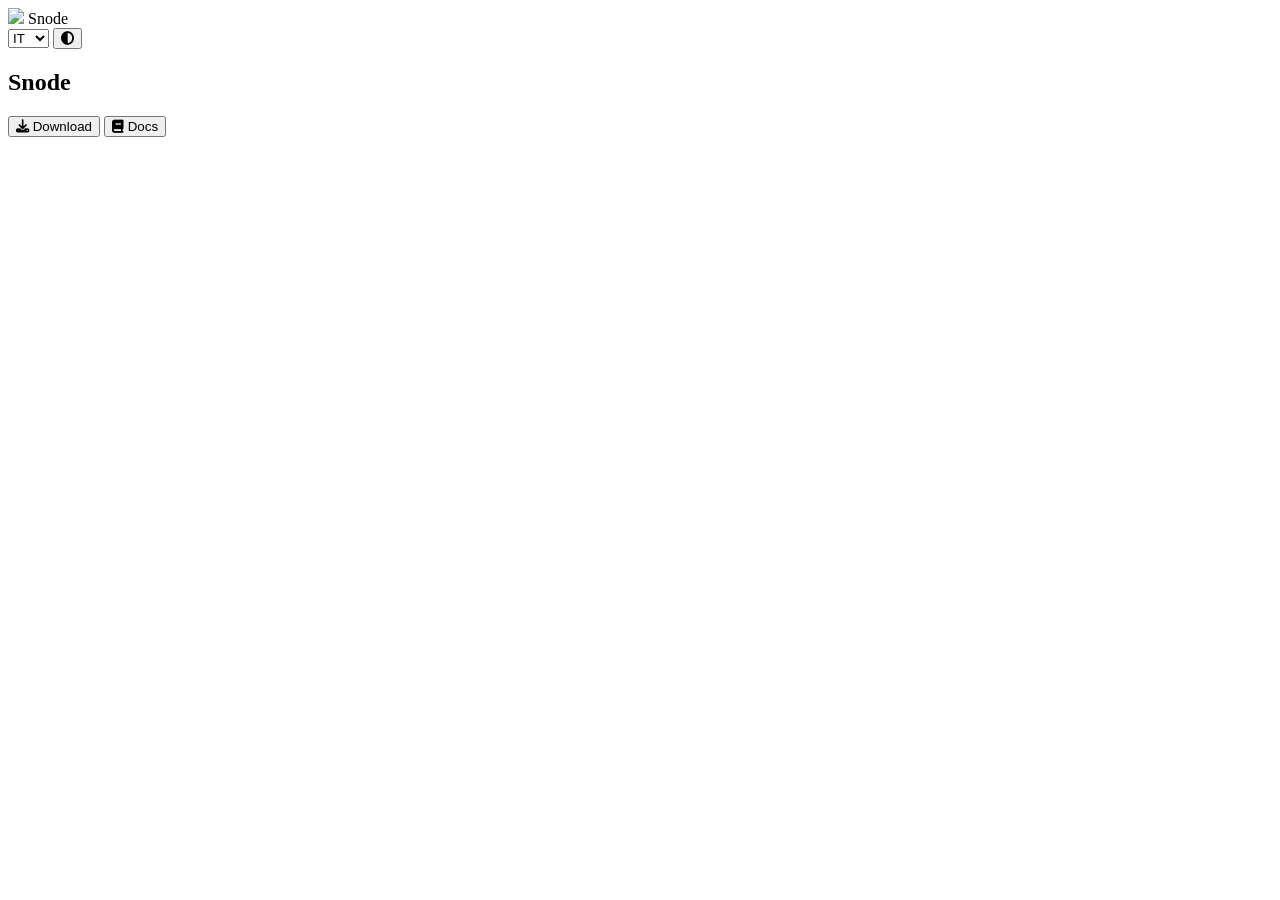
==== index.html @ 2f41908b "Create index.html" ====
<!DOCTYPE html>
<html lang="it">
<head>
  <meta charset="UTF-8" />
  <meta name="viewport" content="width=device-width, initial-scale=1.0" />
  <title>Snode</title>

  <!-- Font Awesome -->
  <link rel="stylesheet" href="https://cdnjs.cloudflare.com/ajax/libs/font-awesome/6.5.0/css/all.min.css">

  <link rel="stylesheet" href="/css/style.css" />
</head>

<body>

  <!-- NAVBAR -->
  <header class="navbar">
    <div class="logo">
      <img widht="50" height="50" src="logo.png"></img> Snode
    </div>

    <nav>
      <a href="#" data-i18n="home"></a>
      <a href="#" data-i18n="docs"></a>
      <a href="#" data-i18n="download"></a>
    </nav>

    <div class="actions">
      <select id="langSwitcher">
        <option value="it">IT</option>
        <option value="en">EN</option>
      </select>

      <button id="themeToggle">
        <i class="fa-solid fa-circle-half-stroke"></i>
      </button>
    </div>
  </header>

  <!-- HERO -->
  <section class="hero">
    <h1>Snode</h1>
    <p data-i18n="subtitle"></p>

    <div class="buttons">
      <button class="primary">
        <i class="fa-solid fa-download"></i> Download
      </button>
      <button class="secondary">
        <i class="fa-solid fa-book"></i> Docs
      </button>
    </div>
  </section>

  <script src="/js/app.js"></script>
</body>
</html>
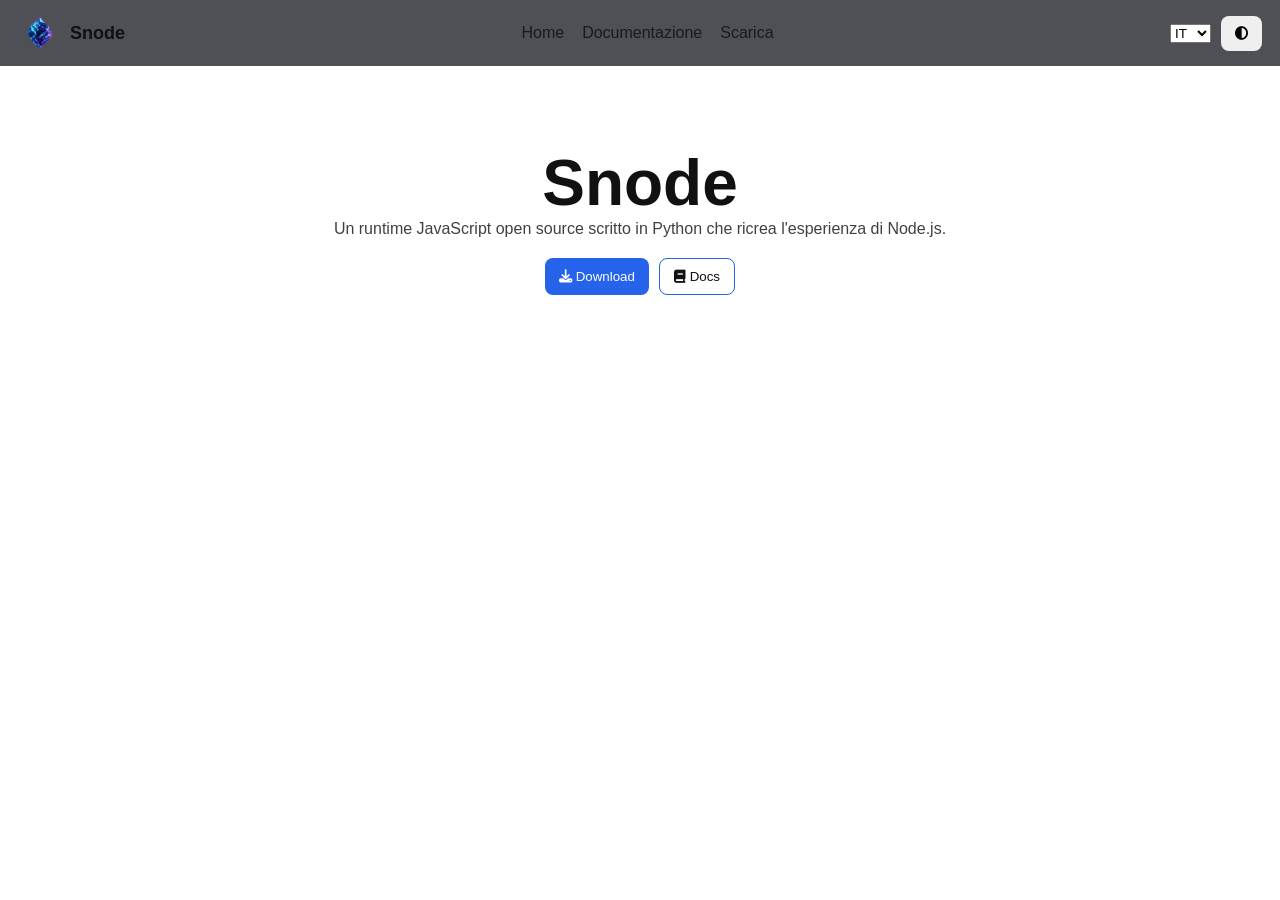
==== commit 5c890d2b: "Update index.html" ====
--- a/index.html
+++ b/index.html
@@ -14,28 +14,42 @@
 <body>
 
   <!-- NAVBAR -->
-  <header class="navbar">
-    <div class="logo">
-      <img widht="50" height="50" src="logo.png"></img> Snode
-    </div>
+<header class="navbar">
 
-    <nav>
-      <a href="#" data-i18n="home"></a>
-      <a href="#" data-i18n="docs"></a>
-      <a href="#" data-i18n="download"></a>
-    </nav>
+  <div class="left">
+    <img src="/logo.png" class="logo" alt="Snode logo">
+    <span class="brand">Snode</span>
+  </div>
 
-    <div class="actions">
-      <select id="langSwitcher">
-        <option value="it">IT</option>
-        <option value="en">EN</option>
-      </select>
+  <nav id="nav">
+    <a href="/" data-i18n="home"></a>
+    <a href="/download" data-i18n="docs"></a>
+    <a href="#" data-i18n="download"></a>
+  </nav>
 
-      <button id="themeToggle">
-        <i class="fa-solid fa-circle-half-stroke"></i>
-      </button>
-    </div>
-  </header>
+  <div class="right">
+    <select id="langSwitcher">
+      <option value="it">IT</option>
+      <option value="en">EN</option>
+    </select>
+
+    <button id="themeToggle">
+      <i class="fa-solid fa-circle-half-stroke"></i>
+    </button>
+
+    <button class="hamburger" id="hamburger">
+      <i class="fa-solid fa-bars"></i>
+    </button>
+  </div>
+
+</header>
+
+<!-- MOBILE DRAWER -->
+<div class="mobile-drawer" id="drawer">
+  <a href="#" data-i18n="home"></a>
+  <a href="#" data-i18n="docs"></a>
+  <a href="#" data-i18n="download"></a>
+</div>
 
   <!-- HERO -->
   <section class="hero">
--- a/css/style.css
+++ b/css/style.css
@@ -0,0 +1,187 @@
+/* RESET */
+* {
+  margin: 0;
+  padding: 0;
+  box-sizing: border-box;
+}
+
+/* THEME */
+:root {
+  --bg: #0f1117;
+  --text: #ffffff;
+  --card: #161b22;
+  --accent: #4f9cff;
+}
+
+[data-theme="light"] {
+  --bg: #ffffff;
+  --text: #111111;
+  --card: #f2f2f2;
+  --accent: #2563eb;
+}
+
+body {
+  font-family: Arial, sans-serif;
+  background: var(--bg);
+  color: var(--text);
+}
+
+/* =========================
+   NAVBAR
+========================= */
+.navbar {
+  position: sticky;
+  top: 0;
+  z-index: 1000;
+
+  display: flex;
+  justify-content: space-between;
+  align-items: center;
+
+  padding: 12px 18px;
+  background: rgba(20, 20, 30, 0.75);
+  backdrop-filter: blur(10px);
+}
+
+/* LEFT */
+.left {
+  display: flex;
+  align-items: center;
+  gap: 10px;
+}
+
+.logo {
+  width: 42px;
+  height: 42px;
+  object-fit: cover;
+  border-radius: 10px;
+}
+
+.brand {
+  font-weight: bold;
+  font-size: 18px;
+}
+
+/* CENTER NAV */
+nav {
+  display: flex;
+  gap: 18px;
+}
+
+nav a {
+  color: var(--text);
+  text-decoration: none;
+  opacity: 0.85;
+}
+
+nav a:hover {
+  opacity: 1;
+}
+
+/* RIGHT */
+.right {
+  display: flex;
+  align-items: center;
+  gap: 10px;
+}
+
+/* HAMBURGER */
+.hamburger {
+  display: none;
+  background: none;
+  border: none;
+  color: var(--text);
+  font-size: 22px;
+  cursor: pointer;
+}
+
+/* =========================
+   HERO
+========================= */
+.hero {
+  text-align: center;
+  padding: 80px 20px;
+}
+
+.hero h1 {
+  font-size: clamp(2.5rem, 6vw, 4rem);
+}
+
+.hero p {
+  opacity: 0.8;
+}
+
+.buttons {
+  margin-top: 20px;
+  display: flex;
+  justify-content: center;
+  gap: 10px;
+  flex-wrap: wrap;
+}
+
+button {
+  padding: 10px 14px;
+  border-radius: 8px;
+  border: none;
+  cursor: pointer;
+}
+
+.primary {
+  background: var(--accent);
+  color: white;
+}
+
+.secondary {
+  background: transparent;
+  border: 1px solid var(--accent);
+  color: var(--text);
+}
+
+/* =========================
+   MOBILE
+========================= */
+@media (max-width: 768px) {
+
+  nav {
+    display: none;
+  }
+
+  .hamburger {
+    display: block;
+  }
+
+  .right select {
+    display: none;
+  }
+}
+
+/* =========================
+   DRAWER MOBILE
+========================= */
+.mobile-drawer {
+  position: fixed;
+  top: 0;
+  right: -100%;
+  width: 70%;
+  height: 100vh;
+
+  background: var(--card);
+  padding: 80px 20px;
+
+  display: flex;
+  flex-direction: column;
+  gap: 20px;
+
+  transition: 0.3s ease;
+  z-index: 2000;
+}
+
+.mobile-drawer.active {
+  right: 0;
+}
+
+.mobile-drawer a {
+  color: var(--text);
+  text-decoration: none;
+  font-size: 18px;
+}
